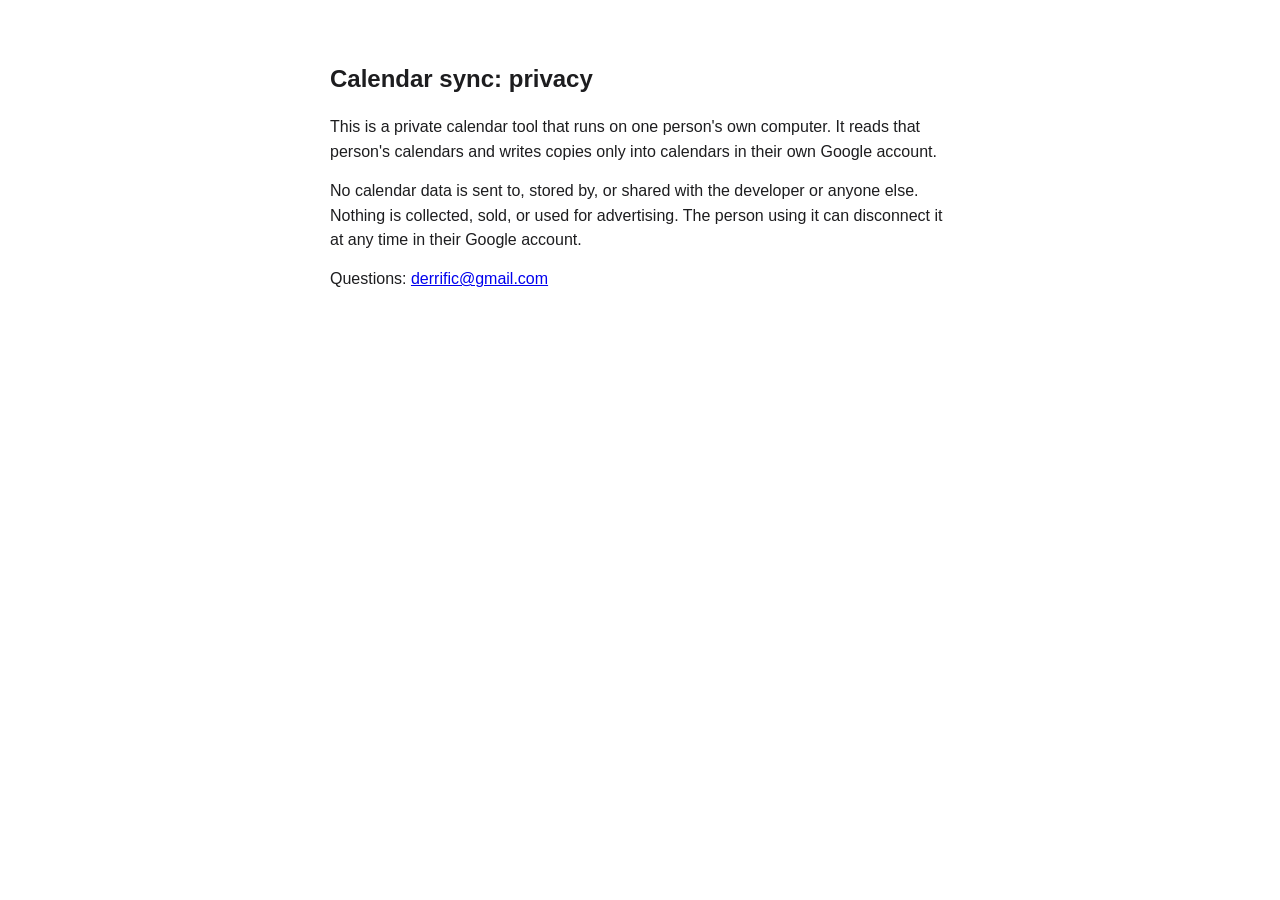
==== calendar-privacy.html @ 1cabce06 "Add unlisted privacy page for a private calendar tool (needed by Google's sign-in screen) Co-Authore" ====
<!doctype html>
<html lang="en">
<head>
<meta charset="utf-8">
<meta name="viewport" content="width=device-width, initial-scale=1">
<meta name="robots" content="noindex, nofollow">
<title>Calendar sync: privacy</title>
<style>
  body { font: 16px/1.55 -apple-system, BlinkMacSystemFont, "Helvetica Neue", sans-serif; max-width: 620px;
         margin: 60px auto; padding: 0 22px; color: #1d1d1f; }
  h1 { font-size: 24px; font-weight: 600; margin-bottom: 18px; }
  p { margin: 0 0 14px; }
  @media (prefers-color-scheme: dark) { body { background: #1c1c1e; color: #f2f2f7; } a { color: #64a8ff; } }
</style>
</head>
<body>
<h1>Calendar sync: privacy</h1>
<p>This is a private calendar tool that runs on one person's own computer. It reads that person's calendars and
  writes copies only into calendars in their own Google account.</p>
<p>No calendar data is sent to, stored by, or shared with the developer or anyone else. Nothing is collected,
  sold, or used for advertising. The person using it can disconnect it at any time in their Google account.</p>
<p>Questions: <a href="mailto:derrific@gmail.com">derrific@gmail.com</a></p>
</body>
</html>
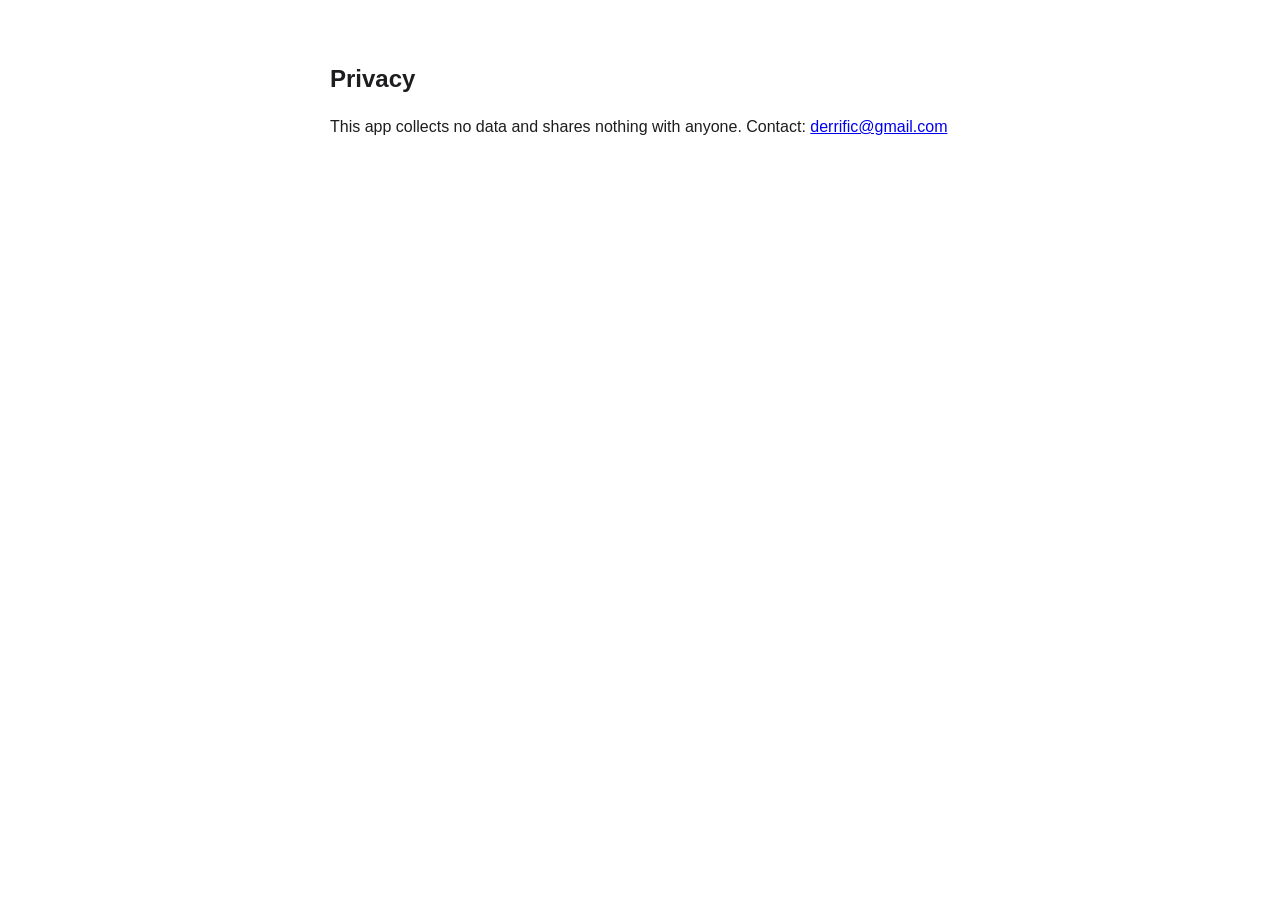
==== commit 1e665de1: "Shorten the unlisted privacy page Co-Authored-By: Claude Opus 5.5 <noreply@anthropic.com> Claude-Ses" ====
--- a/calendar-privacy.html
+++ b/calendar-privacy.html
@@ -3,22 +3,17 @@
 <head>
 <meta charset="utf-8">
 <meta name="viewport" content="width=device-width, initial-scale=1">
-<meta name="robots" content="noindex, nofollow">
-<title>Calendar sync: privacy</title>
+<meta name="robots" content="noindex, nofollow, noarchive">
+<title>Privacy</title>
 <style>
   body { font: 16px/1.55 -apple-system, BlinkMacSystemFont, "Helvetica Neue", sans-serif; max-width: 620px;
          margin: 60px auto; padding: 0 22px; color: #1d1d1f; }
   h1 { font-size: 24px; font-weight: 600; margin-bottom: 18px; }
-  p { margin: 0 0 14px; }
   @media (prefers-color-scheme: dark) { body { background: #1c1c1e; color: #f2f2f7; } a { color: #64a8ff; } }
 </style>
 </head>
 <body>
-<h1>Calendar sync: privacy</h1>
-<p>This is a private calendar tool that runs on one person's own computer. It reads that person's calendars and
-  writes copies only into calendars in their own Google account.</p>
-<p>No calendar data is sent to, stored by, or shared with the developer or anyone else. Nothing is collected,
-  sold, or used for advertising. The person using it can disconnect it at any time in their Google account.</p>
-<p>Questions: <a href="mailto:derrific@gmail.com">derrific@gmail.com</a></p>
+<h1>Privacy</h1>
+<p>This app collects no data and shares nothing with anyone. Contact: <a href="mailto:derrific@gmail.com">derrific@gmail.com</a></p>
 </body>
 </html>
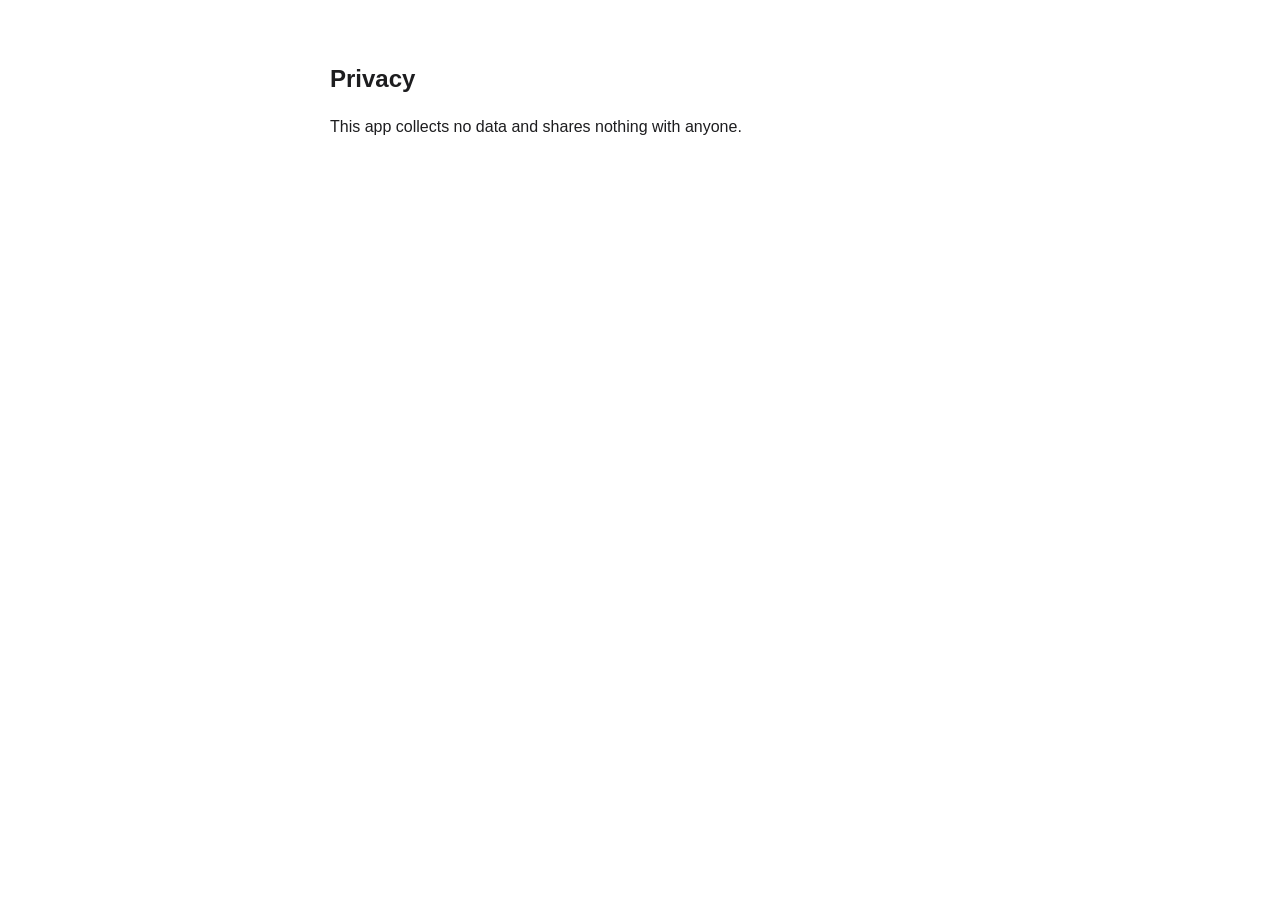
==== commit 3af1c4a4: "Remove contact address from the unlisted privacy page Co-Authored-By: Claude Opus 5.5 <noreply@anthr" ====
--- a/calendar-privacy.html
+++ b/calendar-privacy.html
@@ -14,6 +14,6 @@
 </head>
 <body>
 <h1>Privacy</h1>
-<p>This app collects no data and shares nothing with anyone. Contact: <a href="mailto:derrific@gmail.com">derrific@gmail.com</a></p>
+<p>This app collects no data and shares nothing with anyone.</p>
 </body>
 </html>
